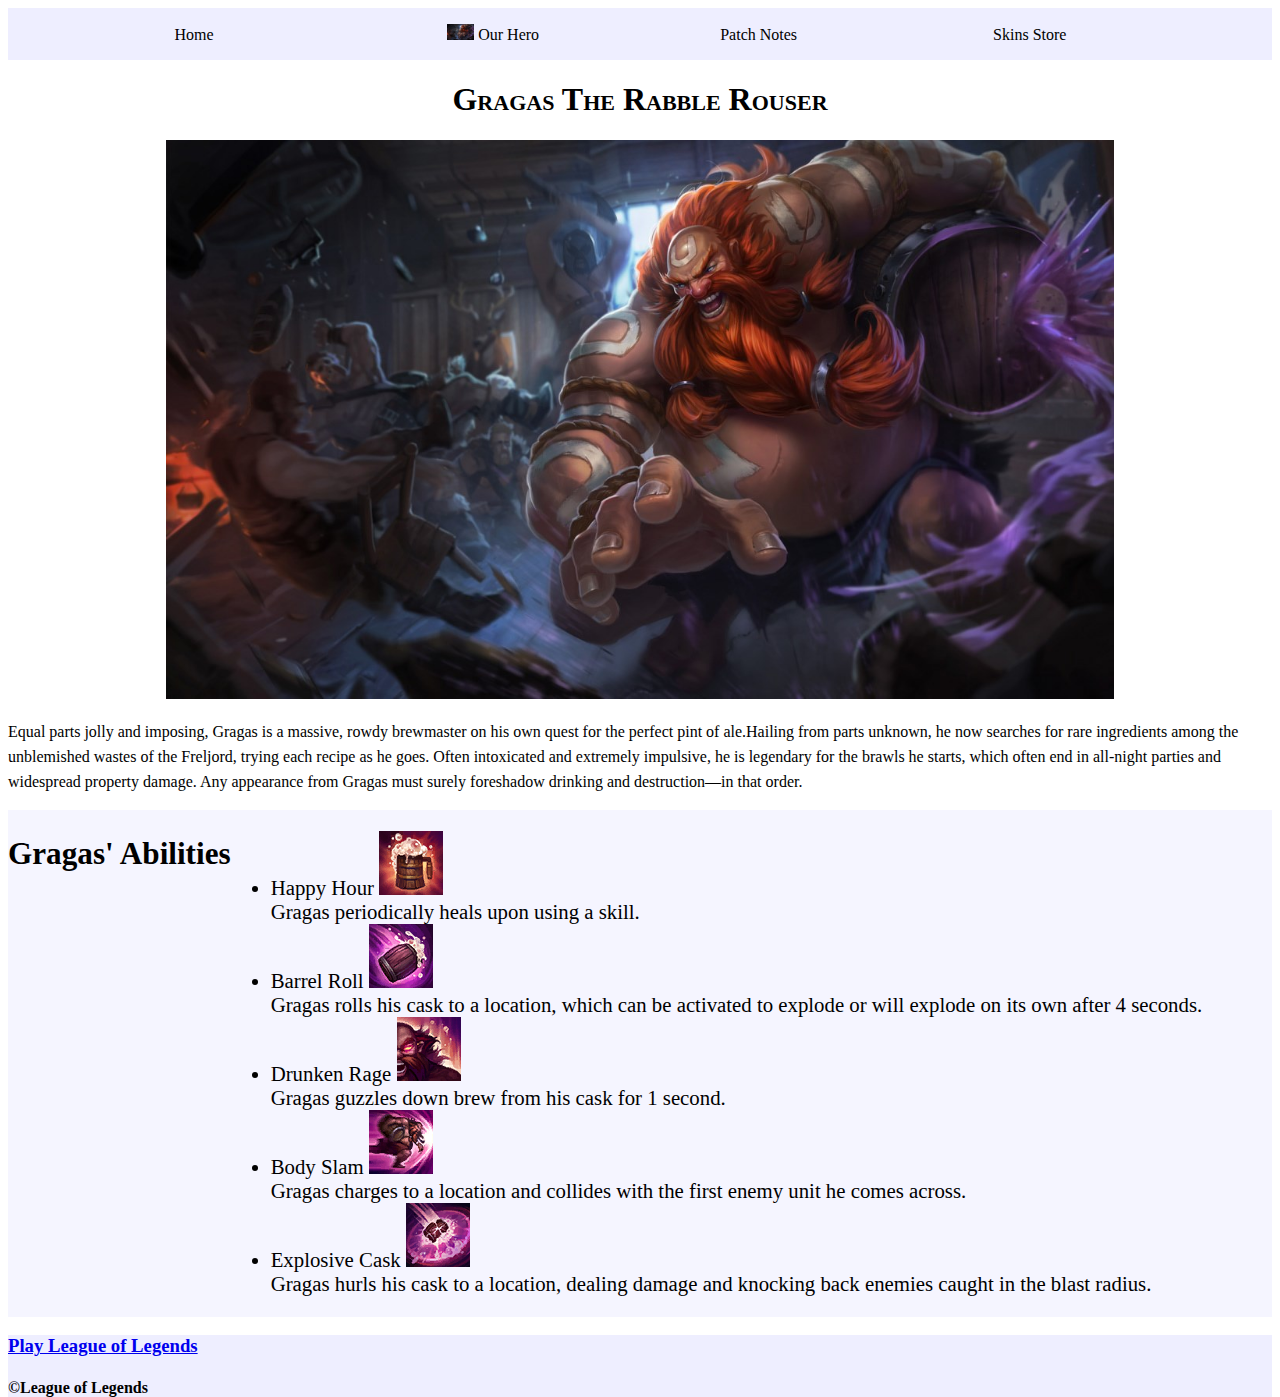
==== ourHero.html @ a3319ade "Add files via upload" ====
<!DOCTYPE html>
<html lang="en">

<head>
  <meta charset="utf-8">
  <title>Gragas Zone v.3</title>
  <link rel="stylesheet" type="text/css" href="css/style.css">
  <script type="text/javascript" src="js/script.js"></script>
</head>

<body>
  <header>
  	<a href="#mainContent" class="offscreen">Skip to main content</a>
    <nav>
      <ul>
        <li><a href="index.html">Home</a></li>
        <li>
        	<img src="images/originalGragas.jpg" alt="Small image of Gragas from League of Legends">
        	<a href="ourHero.html">Our Hero</a>
        </li>
        <li><a href="patchNotes.html">Patch Notes</a></li>
		<li><a href="skinsStore.html">Skins Store</a></li>
      </ul>
    </nav>
  </header>
    <h1>Gragas The Rabble Rouser</h1>
    <div class="centered">
      <img src="images/originalGragas.jpg" width="75%" alt="Handsome and imposing sir holds a cup of fine brew">
    </div>
    <p>Equal parts jolly and imposing, Gragas is a massive, rowdy brewmaster on his own quest for the perfect pint of ale.Hailing from parts unknown, he now searches for rare ingredients among the unblemished wastes of the Freljord, trying each recipe as he goes. Often intoxicated and extremely impulsive, he is legendary for the brawls he starts, which often end in all-night parties and widespread property damage. Any appearance from Gragas must surely foreshadow drinking and destruction—in that order.</p>
    <main id="mainContent" class="ourHeroFlex">
    <h2 class="centered">Gragas' Abilities</h2>
    <div>
	    <ul>
	      <li>Happy Hour
	        <img src="images/GPassive.png" alt="Happy Hour">
	        <br>Gragas periodically heals upon using a skill.
	      </li>
	      <li>Barrel Roll
	        <img src="images/GSkill1.png" alt="Barrel Roll">
	        <br>Gragas rolls his cask to a location, which can be activated to explode or will explode on its own after 4 seconds.
	      </li>
	      <li>Drunken Rage
	        <img src="images/GSkill2.png" alt="Drunken Rage">
	        <br>Gragas guzzles down brew from his cask for 1 second.
	      </li>
	      <li>Body Slam
	        <img src="images/GSkill3.png" alt="Body Slam">
	        <br>Gragas charges to a location and collides with the first enemy unit he comes across.
	      </li>
	      <li>Explosive Cask
	        <img src="images/GSkill4.png" alt="Explosive Cask">
	        <br>Gragas hurls his cask to a location, dealing damage and knocking back enemies caught in the blast radius.
	      </li>
	    </ul>
    </div>
  </main>
  <footer>
      <h3><a href="https://www.leagueoflegends.com/en-gb/">Play League of Legends</a></h3>
      <h4>&#169;League of Legends</h4>
  </footer>
</body>
</html>
---- css/style.css ----
html {
  height: 100%;
  width: 100%;
}

-webkit-margin-before: 0;
-webkit-margin-after: 0;
-webkit-margin-start: 0;
-webkit-margin-end: 0;

body {
  background-color: #f9f7ff;
  font-family: "Comic Sans MS", Arial;
  font-size: 105%;
}

a:focus {
  color: grey;
}

a:hover {
  color: grey;
}

footer {
  background-color: #eeeeff;
  width: 100%;
}

header {
  position: relative;
  top: 0;
  left: 0;
  right: 0;
  height: 3%;
}

nav {
  padding: 0px 0px 0px 10%;
  display: flex;
  background-color: #eeeeff;
  flex-wrap: wrap;
  flex-direction: row;
  height: 3%;
}

nav li{
  list-style-type: none;
  display: inline-block;
  width: 24.5%;
  justify-content: space-between;
  box-sizing: content-box;
}

nav a {
  text-decoration: none;
  color: black;
  transition: font-size 0.5s linear 0.5s, color 0.5s linear 0.5s,  font-family 0.5s linear 0.5s;
}

nav a:hover {
  font-size: 120%;
  color: brown;
  font-family: roboto;
}

nav img{
  width: 10%;
}

main {
  background-color: #f5f5ff;
  font-size: 130%;
}

h1 {
  font-variant: small-caps;
  text-align: center;
}

p {
  line-height: 25px;
}

/*li {
  display: inline-block;
  width: 30%;
}*/

.centered {
  text-align: center;
}

.ourHeroFlex {
  display: flex;
  width: 100%;
  flex-direction: row;
  flex-wrap: wrap;
}

.patchNotesFlex {
  display: flex;
  width: 100%;
  flex-direction: row;
  flex-wrap: wrap;
  background-color: #f9f7ff;
}

.patchNotesFlex ol {
  list-style-type: decimal-leading-zero;
}

.skinsGrid {
  display: grid;
  grid-template-columns: 45% 45%;
  justify-content: space-between;
  grid-row-gap: 0.5%;
  background-color: #f9f7ff;
}

.skinsGrid figure {
  align-items: center;
}

.skinsGrid figure:last-child {
  align-items: center;
  margin-bottom: 100px;
}

.skinsGrid div:nth-child(odd) figure img {
  border: outset, 2px, #5e3f8b;
  border-radius: 5%;
}

.skinsGrid div:nth-child(even) figure img {
  border: inset, 2px, #5e3f8b;
  border-radius: 5%;
}

.skinsGrid img {
  width: 100%;
  padding: 1px;
  margin: 0px auto;
}

.skinsGrid p {
    line-height: 10px;
}

.offscreen {
  position: absolute;
  left: -100%;
}

.offscreen:focus {
  left: 0%;
  top: 6%;
}

.open{
  display: block;
}

.closed{
  display: none;
}

.gall{
  display: inline-block;
  position: relative;
  left: 5%;
  margin: 5% 5%;
  width: 400px;
  border:solid 2px black;
}

#gallery{
  width: 70%;
  color: white;
  text-align: center;
  background-color: grey;
  position: relative;
  left:15%;
}

#gallery img{
  width: 70%;
}
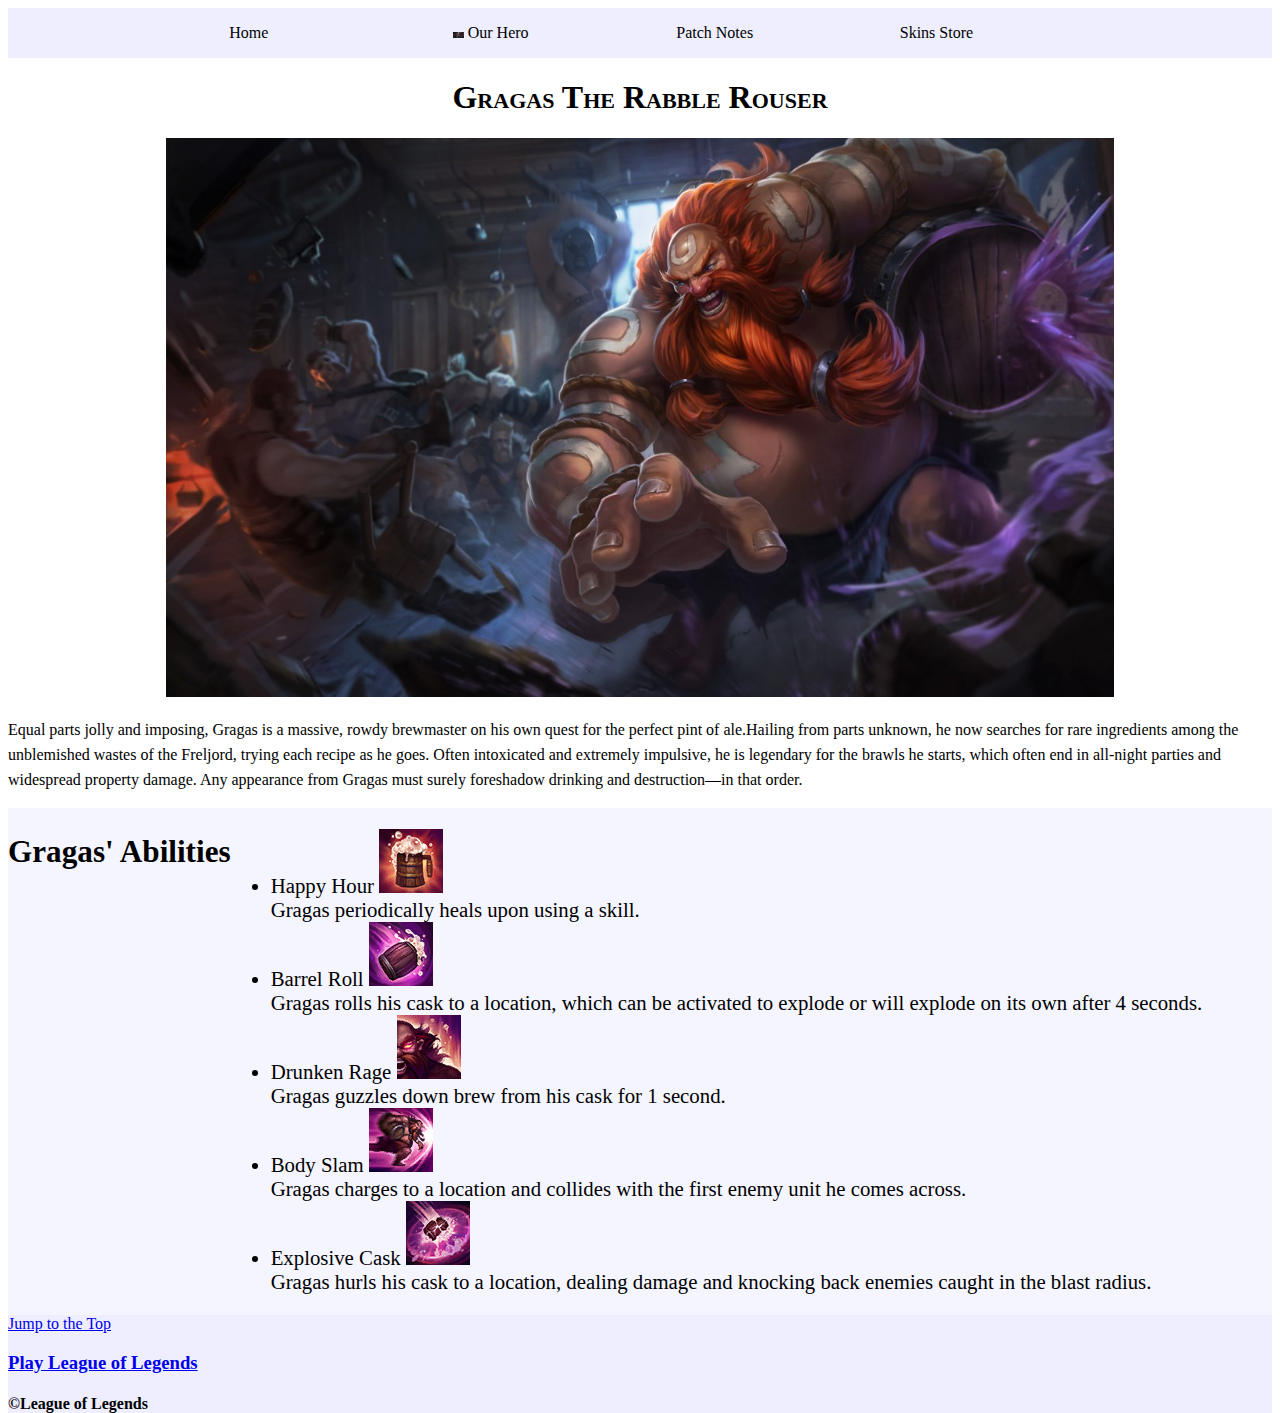
==== commit 706d6e87: "Add files via upload" ====
--- a/ourHero.html
+++ b/ourHero.html
@@ -3,6 +3,7 @@
 
 <head>
   <meta charset="utf-8">
+  <meta name="viewport" content="width=device-width, initial-scale=1.0">
   <title>Gragas Zone v.3</title>
   <link rel="stylesheet" type="text/css" href="css/style.css">
   <script type="text/javascript" src="js/script.js"></script>
@@ -23,7 +24,7 @@
       </ul>
     </nav>
   </header>
-    <h1>Gragas The Rabble Rouser</h1>
+    <h1 id="top">Gragas The Rabble Rouser</h1>
     <div class="centered">
       <img src="images/originalGragas.jpg" width="75%" alt="Handsome and imposing sir holds a cup of fine brew">
     </div>
@@ -56,6 +57,7 @@
     </div>
   </main>
   <footer>
+      <a href="#top">Jump to the Top</a>
       <h3><a href="https://www.leagueoflegends.com/en-gb/">Play League of Legends</a></h3>
       <h4>&#169;League of Legends</h4>
   </footer>
--- a/css/style.css
+++ b/css/style.css
@@ -1,6 +1,13 @@
 html {
   height: 100%;
   width: 100%;
+  scroll-behavior: smooth;
+}
+
+@media (prefers-reduced-motion){
+  html{
+    scroll-behavior: auto;
+  }
 }
 
 -webkit-margin-before: 0;
@@ -42,14 +49,19 @@
   flex-wrap: wrap;
   flex-direction: row;
   height: 3%;
+  justify-content: space-between;
+}
+
+nav ul{
+  display: inline-block;
+  justify-content: space-around;
 }
 
 nav li{
   list-style-type: none;
-  display: inline-block;
-  width: 24.5%;
-  justify-content: space-between;
-  box-sizing: content-box;
+    display: inline-block;
+  width: 10%;
+  margin: 0% 5%;
 }
 
 nav a {
@@ -73,6 +85,13 @@
   font-size: 130%;
 }
 
+/*------------------------------------------------*/
+
+
+
+/*------------------------------------------------*/
+
+
 h1 {
   font-variant: small-caps;
   text-align: center;
@@ -112,14 +131,16 @@
 
 .skinsGrid {
   display: grid;
-  grid-template-columns: 45% 45%;
-  justify-content: space-between;
-  grid-row-gap: 0.5%;
-  background-color: #f9f7ff;
+  grid-template-columns: 95%;
+  justify-content: space-evenly;
+  grid-row-gap: 0.1%;
+  grid-column-gap: 0.1%: 
+
 }
 
 .skinsGrid figure {
   align-items: center;
+  background-color: goldenrod;
 }
 
 .skinsGrid figure:last-child {
@@ -139,12 +160,11 @@
 
 .skinsGrid img {
   width: 100%;
-  padding: 1px;
-  margin: 0px auto;
 }
 
 .skinsGrid p {
-    line-height: 10px;
+    line-height: 1em;
+    color: white;
 }
 
 .offscreen {
@@ -168,21 +188,76 @@
 .gall{
   display: inline-block;
   position: relative;
-  left: 5%;
-  margin: 5% 5%;
-  width: 400px;
+  left: 11.5%;
+  margin: 10px 1%;
+  width: 7%;
+}
+
+.gall:focus, .gall:hover, button:focus{
   border:solid 2px black;
 }
 
 #gallery{
   width: 70%;
+  height: 530px;
   color: white;
   text-align: center;
   background-color: grey;
   position: relative;
   left:15%;
+  border:dotted 5px black;
+  line-height: 1px;
 }
 
 #gallery img{
-  width: 70%;
+  width: 100%;
+}
+
+@media screen and (min-width: 750px){
+  .skinsGrid{
+    grid-template-columns: 45% 45%;
+  }
+
+  .skinsGrid div:nth-child(odd) figure img {
+  border: outset, 2px, #5e3f8b;
+  border-radius: 100%;
+}
+
+.skinsGrid div:nth-child(even) figure img {
+  border: inset, 2px, #5e3f8b;
+  border-radius: 100%;
+}
+}
+
+@media screen and (min-width: 1100px){
+  .skinsGrid{
+    grid-template-columns: 32% 32% 32%;
+  }
+
+  .skinsGrid div:nth-child(odd) figure img {
+  border-radius: 0%;
+}
+
+.skinsGrid div:nth-child(even) figure img {
+  border-radius: 0%;
+}
+}
+
+
+@media (prefers-color-scheme: dark){
+  .skinsGrid div:nth-child(odd) figure img {
+  border-color: black;
+}
+
+.skinsGrid div:nth-child(even) figure img {
+  border-color: black;
+}
+
+.skinsGrid figure{
+  background-color: brown;
+}
+
+.skinsgrid p {
+  color: ivory;
+}
 }